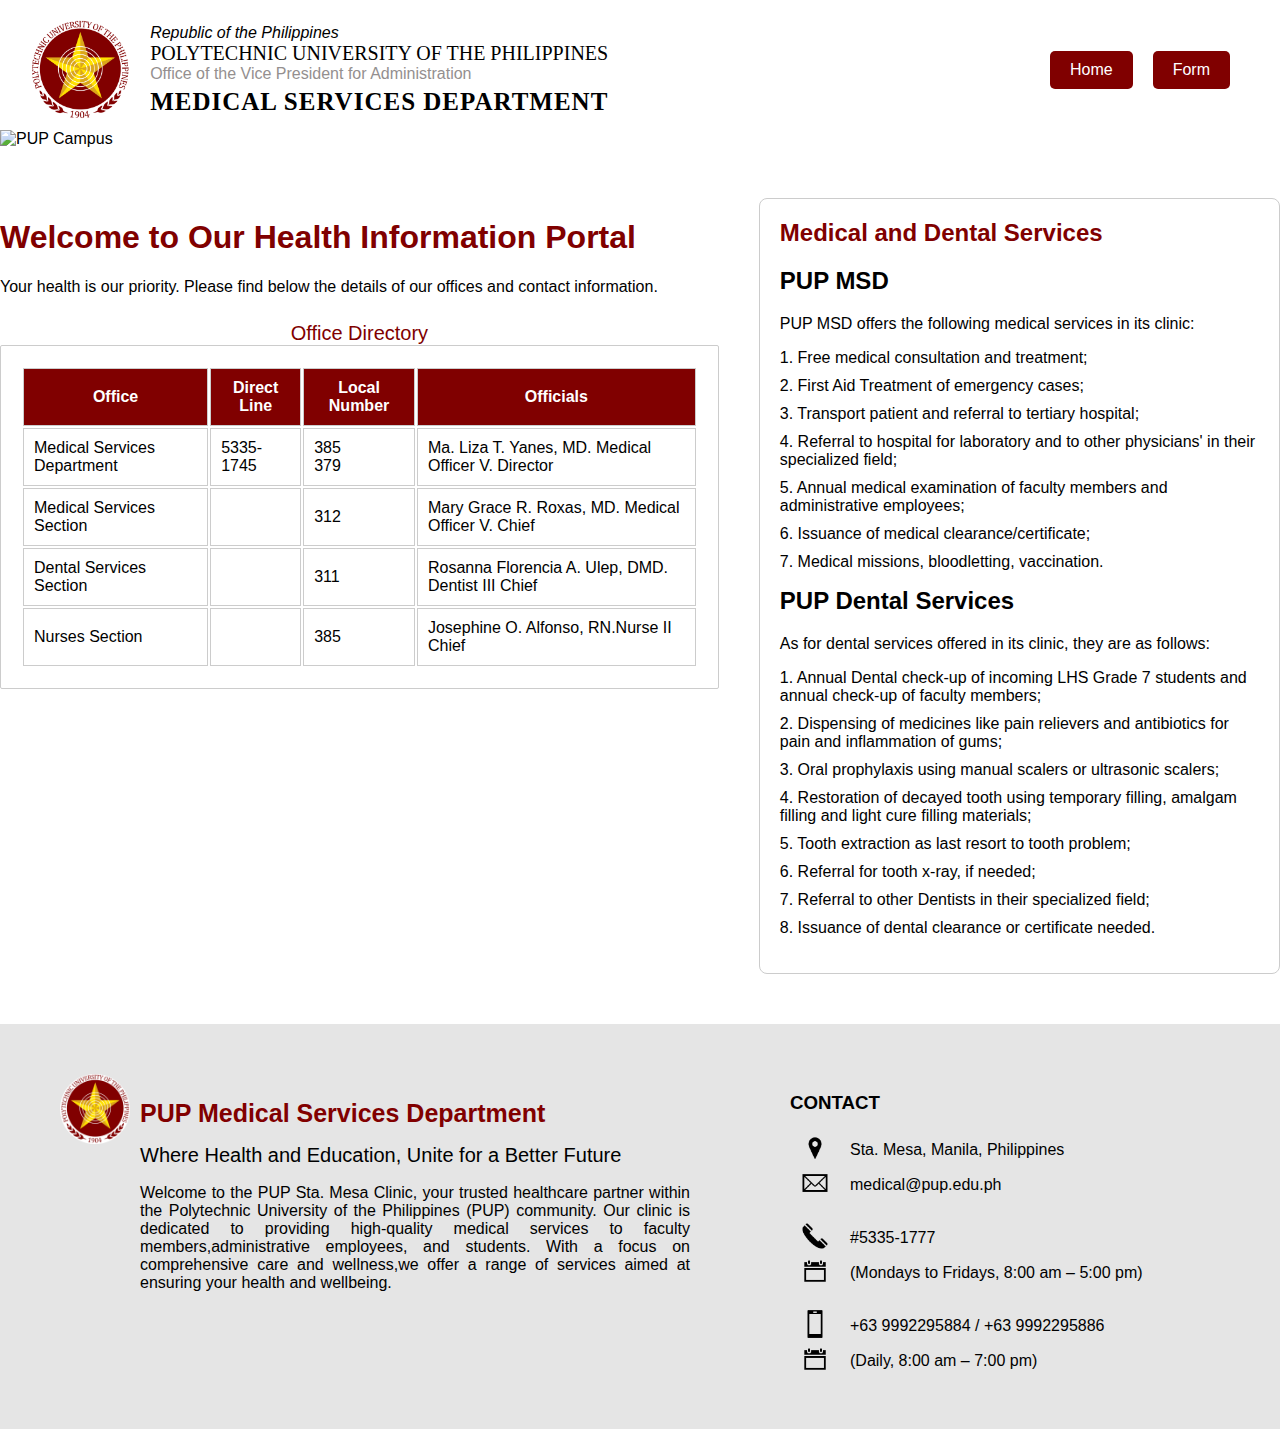
==== index.html @ 71d2881c "Update and rename landingpage.html to index.html" ====
<!DOCTYPE html>
<html lang="en">
    <head>
        <meta charset="UTF-8">
        <meta name="viewport" content="width=device-width, initial-scale=1.0">
        <title>PUP Health Information Form - Student Information</title>
        <link rel="stylesheet" href="form.css" />
    </head>
    <body>
        <header class="header">
            <img src="logo.png" alt="Logo">
            <div class="header-text">
                <h4>Republic of the Philippines</h1>
                <h2>POLYTECHNIC UNIVERSITY OF THE PHILIPPINES</h2>
                <h3>Office of the Vice President for Administration</h3>
                <h1>MEDICAL SERVICES DEPARTMENT</h2>
            </div>
            <div class="button-container">
                <button class="landing-button" onclick="location.href='landingpage.html'">Home</button>
                <button class="landing-button" onclick="location.href='form.html'">Form</button>
            </div>
        </header>
        <main class='landing'>
            <div class="pupcampus">
                <img src="pupcampus.png" alt="PUP Campus">
            </div>
            <div class="information">
                <section class="welcome-section">
                    <h1 style="color: #800000;">Welcome to Our Health Information Portal</h1>
                    <p>Your health is our priority. Please find below the details of our offices and contact information.</p>
                    
                    <table class="info-table">
                        <caption style="color: #800000;font-size: 20px; margin-top: 10px;">Office Directory</caption>
                        <tr>
                            <th>Office</th>
                            <th>Direct Line</th>
                            <th>Local Number</th>
                            <th>Officials</th>
                        </tr>
                        <tr>
                            <td>Medical Services Department</td>
                            <td>5335-1745</td>
                            <td>385<br>379</td>
                            <td>Ma. Liza T. Yanes, MD. Medical Officer V. Director</td>
                        </tr>
                        <tr>
                            <td>Medical Services Section</td>
                            <td></td>
                            <td>312</td>
                            <td>Mary Grace R. Roxas, MD. Medical Officer V. Chief</td>
                        </tr>
                        <tr>
                            <td>Dental Services Section</td>
                            <td></td>
                            <td>311</td>
                            <td>Rosanna Florencia A. Ulep, DMD. Dentist III Chief</td>
                        </tr>
                        <tr>
                            <td>Nurses Section</td>
                            <td></td>
                            <td>385</td>
                            <td>Josephine O. Alfonso, RN.Nurse II Chief</td>
                        </tr>
                        <!-- Add more rows as needed -->
                    </table>
                </section>
                <aside class="side-tab">
                    <h2 style="color: #800000;">Medical and Dental Services</h2>
                    <h2>PUP MSD</h2>
                    <p>PUP MSD offers the following medical services in its clinic:</p>
                    <ul>
                        <li>1. Free medical consultation and treatment;</li>
                        <li>2. First Aid Treatment of emergency cases;</li>
                        <li>3. Transport patient and referral to tertiary hospital;</li>
                        <li>4. Referral to hospital for laboratory and to other physicians' in their specialized field;</li>
                        <li>5. Annual medical examination of faculty members and administrative employees;</li>
                        <li>6. Issuance of medical clearance/certificate;</li>
                        <li>7. Medical missions, bloodletting, vaccination.</li>
                    </ul>

                    <h2>PUP Dental Services</h2>
                    <p>As for dental services offered in its clinic, they are as follows:</p>
                    <ul>
                        <li>1. Annual Dental check-up of incoming LHS Grade 7 students and annual check-up of faculty members;</li>
                        <li>2. Dispensing of medicines like pain relievers and antibiotics for pain and inflammation of gums;</li>
                        <li>3. Oral prophylaxis using manual scalers or ultrasonic scalers;</li>
                        <li>4. Restoration of decayed tooth using temporary filling, amalgam filling and light cure filling materials;</li>
                        <li>5. Tooth extraction as last resort to tooth problem;</li>
                        <li>6. Referral for tooth x-ray, if needed;</li>
                        <li>7. Referral to other Dentists in their specialized field;</li>
                        <li>8. Issuance of dental clearance or certificate needed.</li>
                    </ul>
                </aside>
            </div>
        </main>
        <!------ footer ------>
        <footer class="footer">
            <div class="box footer">
                <div class="box1">
                    <img src="logo.png" alt="Logo">
                </div>
                <div class="box1">
                    <h1>PUP Medical Services Department</h1>
                    <h2>Where Health and Education, Unite for a Better Future</h2>
                    <p>Welcome to the PUP Sta. Mesa Clinic, your trusted healthcare partner within the Polytechnic University of the Philippines (PUP) community.

                        Our clinic is dedicated to providing high-quality medical services to
                        faculty members,administrative employees, and students. With a focus
                        on comprehensive care and wellness,we offer a range of services aimed
                        at ensuring your health and wellbeing.</p>
                </div>
            </div>
            <div class="box">
                <h3>CONTACT</h3>
                <div class="box1 footer icon">
                    <img src="location.png" alt="Logo">
                    <h4>Sta. Mesa, Manila, Philippines</h4>
                </div>
                <div class="box1 footer icon">
                    <img src="email.png" alt="Logo">
                    <h4>medical@pup.edu.ph</h4>
                </div>
                <br>
                <div class="box1 footer icon">
                    <img src="phone.png" alt="Logo">
                    <h4>#5335-1777</h4>
                </div>
                <div class="box1 footer icon">
                    <img src="calendar.png" alt="Logo">
                    <h4>(Mondays to Fridays, 8:00 am – 5:00 pm)</h4>
                </div>
                <br>
                <div class="box1 footer icon">
                    <img src="cellphone.png" alt="Logo">
                    <h4>+63 9992295884 / +63 9992295886</h4>
                </div>
                <div class="box1 footer icon">
                    <img src="calendar.png" alt="Logo">
                    <h4>(Daily, 8:00 am – 7:00 pm)</h4>
                </div>
            </div>
        </footer>
    </body>
</html>
---- form.css ----
body {
    font-family: Arial, sans-serif;
    margin: 0;
    padding: 0;
    background-color: #e5e5e5;
}

.header {
    display: flex;
    align-items: center;
    background-color: #ffffff;
    padding: 20px;
    box-shadow: 0 10px 10px -1px rgb(179, 179, 179);
    z-index: 1000;
}

.header img {
    height: 100px;
    margin-right: 20px;
    margin-left: 10px;
}

.header-text {
    display: flex;
    flex-direction: column;
}

.header-text h1, .header-text h2, .header-text h3, .header-text h4 {
    margin: 0;
}

.header-text h1 {
    font-size: 25px;
    font-weight: bold;
    font-family: 'Times New Roman', Times, serif;
    letter-spacing: 1px;
    margin-top: 5px;
}
.header-text h2 {
    font-size: 20px;
    font-weight: normal;
    font-family: 'Times New Roman', Times, serif;
}

.header-text h3 {
    font-size: 16px;
    font-weight: normal;
    color: #948F8F;
}

.header-text h4 {
    font-size: 12;
    font-weight: normal;
    font-style: italic;
}

.container {
    display: flex;
    justify-content: center;
    align-items: center;
    padding: 2%;
    flex-direction: column;
    gap: 10px;
}

.contents {
    background-color: white;
    padding: 20px;
    border-radius: 10px;
    box-shadow: 8px 10px 13px -1px rgba(0, 0, 0, 0.1);
    width: 60%; 
}

.contents h1 {
    text-align: center;
    font-size: 150%;
    font-weight: bold;
    font-family: 'Gill Sans', 'Gill Sans MT', Calibri, 'Trebuchet MS', sans-serif;
    margin-top: 5px;
}

.contents h2 {
    font-style: oblique;
    font-family: 'Gill Sans', 'Gill Sans MT', Calibri, 'Trebuchet MS', sans-serif;
    margin-top: 5px;
    margin-left: 30px;
    font-size: 130%;
    font-weight: 900;
}

.contents h3 {
    text-align: right;
    font-size: 80%;
    margin: 0;
    margin-bottom: 5px;
    font-family: 'Courier New', Courier, monospace;
}

.note {
    font-size: 13px;
    font-weight: normal;
    font-style: italic;
    text-align: center;
    margin-top: 25px;
}

.agreement {
    font-size: 14px;
    font-weight: 600;
    font-style: italic;
    text-align: justify;
    margin-top: 25px;
    line-height: 1.5;
}

.form_container {
    width: 94%;
    margin: 0 auto;
}

.form_container h2 {
    margin-left: 0;
}

.form_container h4 {
    font-style: italic;
    font-family: 'Gill Sans', 'Gill Sans MT', Calibri, 'Trebuchet MS', sans-serif;
    font-size: 110%;
    font-weight: 600;
    margin: 0;
    margin-right: 10px;
    margin-bottom: 0;
}

.form_container h5 {
    font-size: 90%;
    font-weight: normal;
    font-style: italic;
    margin: 0;
    margin-top: 10px;
    margin-bottom: 10px;
}

.form_row {
    display: flex;
    justify-content: space-between;
    margin-bottom: 15px;
}

.form_group {
    flex: 1;
    padding: 2px;
    margin-right: 20px;
}

.form_group:last-child, .fill_in {
    margin-right: 0;
}

.form_group label {
    display: block;
    font-weight: 600;
    margin-bottom: 5px;
    font-size: 15px;
}

.form_group input, .form_group select{
    padding: 10px;
    width: 100%;
    box-sizing: border-box;
    border-radius: 5px;
    background-color: #eeecec;
    border-width: 0;
    font-size: 15px;    
}

.fg_longerinput {
    flex: 1.2;
}

.fg_shorterinput {
    flex: 0.5;
}

.first_group {
    display: flex;
    align-items: center;
    margin: none;
    margin-bottom: 10px;
}

.first_group label {
    margin-right: 10px;
    font-weight: normal;
    cursor: pointer;
}

.first_group input[type="radio"] {
    display: none;
}

.first_group input[type="radio"] + label::before {
    content: '';
    display: inline-block;
    width: 16px;
    height: 16px;
    border: 1px solid #999;
    border-radius: 50%;
    margin-right: 5px;
    vertical-align: middle;
    transition: background-color 0.3s ease;
}

.first_group h4 {
    font-style: italic;
    font-family: 'Gill Sans', 'Gill Sans MT', Calibri, 'Trebuchet MS', sans-serif;
    font-size: 110%;
    font-weight: 600;
}

.first_group input[type="radio"]:checked + label::before {
    background-color: #810000;
}

.checkbox_row {
    display: flex;
    margin-bottom: 10px;
}

.five_columns {
    justify-content: space-between;
}

.four_columns {
    flex: 0 0 25%; 
}

.checkbox_group {
    box-sizing: border-box; 
}

.checkbox_group input[type="checkbox"] {
    display: none;
}

.checkbox_group label {
    position: relative;
    padding-left: 30px;
    cursor: pointer;
    user-select: none;
    font-size: 90%;
}

.checkbox_group label:before, .checkbox_group label:after {
    content: "";
    position: absolute;
}

.checkbox_group label:before {
    width: 20px;
    height: 20px;
    left: 0;
    top: 50%;
    transform: translateY(-50%);
    background: #fff;
    border: 2px solid #ccc;
    border-radius: 4px;
}

.checkbox_group input[type="checkbox"]:checked + label:before {
    background: #810000;
    border-color: #810000;
}

.checkbox_group label:after {
    content: "";
    width: 6px;
    height: 10px;
    position: absolute;
    border: solid white;
    border-width: 0 2px 2px 0;
    left: 8px;
    top: 1px;
    opacity: 0;
    transform: rotate(45deg);
}

.checkbox_group input[type="checkbox"]:checked + label:after {
    opacity: 1;
}

.button {
    background-color: #810000;
    border-radius: 4px;
    border: none;
    color: white;
    padding: 10px 20px;
    cursor: pointer;
    font-size: 15px;
    width: 200px;
}

.button_container {
    text-align: right;
    margin-top: 20px;
    margin-bottom: 20px;
    flex: 1;
}

.buttons_row {
    display: flex;
    justify-content: space-between;
    width: 100%;
}

.prev_button {
    text-align: left;
}

.next_button {
    text-align: right;
}

.file-input-container {
    display: flex;
    align-items: center;
}

.custom-file-label {
    background-color: #810000;
    color: white;
    padding: 10px;
    font-size: 15px;
    border-radius: 5px;
    cursor: pointer;
    margin-right: 10px;
    
    text-align: center;
}
.custom-file-input {
    display: none;
   
}

.signature h2 {
    font-weight: normal;
    font-size: 120%;
    font-style: normal;
}

#file-name {
    font-size: 14px;
    color: #555;
}

#progress_bar {
    margin: 10px 0;
    padding: 3px;
    border: 1px solid #000;
    font-size: 14px;
    clear: both;
    opacity: 0;
    -moz-transition: opacity 1s linear;
    -o-transition: opacity 1s linear;
    -webkit-transition: opacity 1s linear;
}

#progress_bar.loading {
    opacity: 1.0;
}

#progress_bar .percent {
    background-color: #99ccff;
    height: auto;
    width: 0;
}

.signature-row {
    display: flex;
    flex-direction: row;
    justify-content: space-between;
    align-items: center;
}

.signature {
    display: block;
    width: 100%;
}

.centered {
    text-align: center;
}

.submit_button_container {
    text-align: center;
    margin-top: 20px;
    margin-bottom: 20px;
    flex: 1;
}

.submit label {
    font-size: 150%;
    font-weight: bold;
}

.circle {
    width: 30px;
    height: 30px;
    background-color: #B9B9B9;
    border-radius: 50%;
    margin-bottom: 20px;
}

.rectangle3 {
    background-color: rgba(255, 255, 255, 0); 
    width: 5.5%;       
    height: 25%;       
    margin-top: 1.05%;
}

.rectangle4 {
    background-color: rgba(255, 255, 255, 0);
    width: 2.5%;       
    height: 25%;       
    margin-top: 1.05%;
}

.rectangle1 {
    width: 40%;       
    height: 25%;       
    border-radius: 4px;
    background-color: #B9B9B9;
    margin-top: 1.05%;
}

.rectangle2 {
    width: 37%;       
    height: 25%;       
    border-radius: 4px;
    background-color: #B9B9B9;
    margin-top: 1.05%;
}

.progress-container {
    display: flex;
    justify-content: space-between;
    width: 50%;
    position: relative; 
    margin-top: 15px;
}

.progress-base {
    display: flex;
    justify-content: space-between;
    width: 100%;
    position: relative; 
}

.progress-overlay {
    position: absolute;
    top: 0;         
    left: 0;                   
    width: 100%;              
    height: 100%;              
    background-color: rgba(255, 255, 255, 0); 
    color: white;           
    display: flex;                
    pointer-events: none;
    justify-content: space-between;
    margin-top: 4%;
}

.progress-overlay h1 {
    font-size: 100%;
    color: #000;
    
}

.current_section {
    background-color: #810000;
}

.part2 {
    display: none;
}

.part3 {
    display: none;
}

.button:hover {
    background-color: #ab0000;
}


.confirmation_page {
    min-height: 60vh;
}

.confirmation_page h1 {
    margin-bottom: 6%;
}

.confirmation {
    display: flex;
    border: 1px solid;
    width: 70%;
    text-align: center;
    height: 200px;
    flex-direction: column;
    justify-content: center;
    align-items: center;
    margin: auto;
}

.confirmation h1 {
    margin-top: 3%;
    font-size: 200%;
    font-family: 'Gill Sans', 'Gill Sans MT', Calibri, 'Trebuchet MS', sans-serif;
}

.confirmation h2 {
    text-align: left;
    font-weight: normal;
    font-style: normal;
    font-family: 'Gill Sans', 'Gill Sans MT', Calibri, 'Trebuchet MS', sans-serif;
    margin: 0;
    margin-left: 30px;
    line-height: 1.5;
}

.confirmation a {
    color: #810000;
    text-decoration: none;
    font-weight: bold;
}

.confirmation a:hover {
    text-decoration: underline;
    color: #ab0000;
}

.centered_button{
    text-align: center;
    margin-top: 6%;
}

.centered_button button {
    font-weight: bold;
    font-size: 120%;
    padding: 15px;
    width: 25%;
}

/* Main Content Styles */
.landing {
    display: flex;
    justify-content: center;
    align-items: center;
    flex-direction: column;
    padding: 0;
    margin: 0;
    width: 100%;
    z-index: 0;
    background-color: white;
}

.information {
    margin-top: 50px; 
    display:inline-flex;
}

.pupcampus {
    width: 100%;
    margin-top: -10px;
    position: relative;
    display: inline-block;
}

.pupcampus img {
    width: 100%;
    height: auto;
    display: block;
    display: block;
}

.pupcampus .button {
    position: absolute;
    bottom: 8%;
    right: -7%;
    transform: translate(-50%, -50%);
    background-color: #ffffff; /* Button color */
    color: #810000; /* Button text color */
    border: none;
    padding: 10px 20px;
    text-align: center;
    text-decoration: none;
    display: inline-block;
    font-size: 16px;
    margin: 4px 2px;
    cursor: pointer;
    border-radius: 4px;
    font-size: 20px;
    width: 19%;
    font-weight: bold;
}

.welcome-section {
    flex: 1 75%; /* Adjusted width for main content */
    margin-right: 20px; /* Add margin between main content and sidebar */
}

.info-table {
    flex: 1 25%; /* Adjusted width for info table */
    border: 1px solid #ccc;
    border-radius: 2px;
    padding: 20px;
}

.info-table table {
    width: 100%;
    border-collapse: collapse;
    border-radius: 8px;
    overflow: hidden;
}

.info-table th,
.info-table td {
    border: 1px solid #ccc;
    padding: 10px;
    text-align: middle;
}

.info-table th {
    background-color: #800000;
    color: white;
}

/* Sidebar Styles */
.side-tab {
    flex: 1 50%; /* Fixed width for the sidebar */
    margin-left: 20px;
    padding: 20px;
    background-color: #ffffff;
    border-radius: 8px;
    border: 1px solid #ccc;
    margin-bottom: 50px;
}

.side-tab h2 {
    margin-top: 0;
}

.side-tab ul {
    list-style-type: none;
    padding: 0;
}

.side-tab li {
    margin-bottom: 10px;
}

.side-tab a {
    text-decoration: none;
    color: #007BFF;
}

.side-tab a:hover {
    text-decoration: underline;
}


/*------footer------------*/
.footer {
    background-color: #e5e5e5;
    display: flex;
    justify-content:flex-start;
}

.box {
    margin: 50px;
    text-align: left;
    max-width: 50%;
}

.box1 {
    margin: 0;
    margin-left: 10px;
    text-align: justify;
}

.box h1 {
    font-size: 25px;
    color: #810000;
    margin-top: 25px;
}

.box h2 {
    font-weight: normal;
    font-size: 20px;
    
}

.footer img {
    height: 70px;
    width: 70px;
    margin: 0;
}

.icon {
    margin-bottom: 5px;
}

.icon img {
    height: 30px;
    width: 30px;
    margin: 0;
}

.icon h4 {
    margin: 0;
    margin-top: 8px;
    margin-left: 20px;
    font-weight: normal;
}

/* Styles specifically for landing page buttons */
.header .button-container {
    display: flex;
    justify-content: flex-end; /* Aligns the buttons to the right */
    margin-left: auto; /* Pushes the buttons to the right */
    margin-right: 20px;
    margin-top: 20px;
    margin-bottom: 20px;
}

.header .landing-button {
    background-color: #800000;
    border: none;
    color: white;
    padding: 10px 20px;
    margin: 0 10px;
    border-radius: 5px;
    cursor: pointer;
    font-size: 16px;
    text-align: center;
}

.header .landing-button:hover {
    background-color: #660000;
}
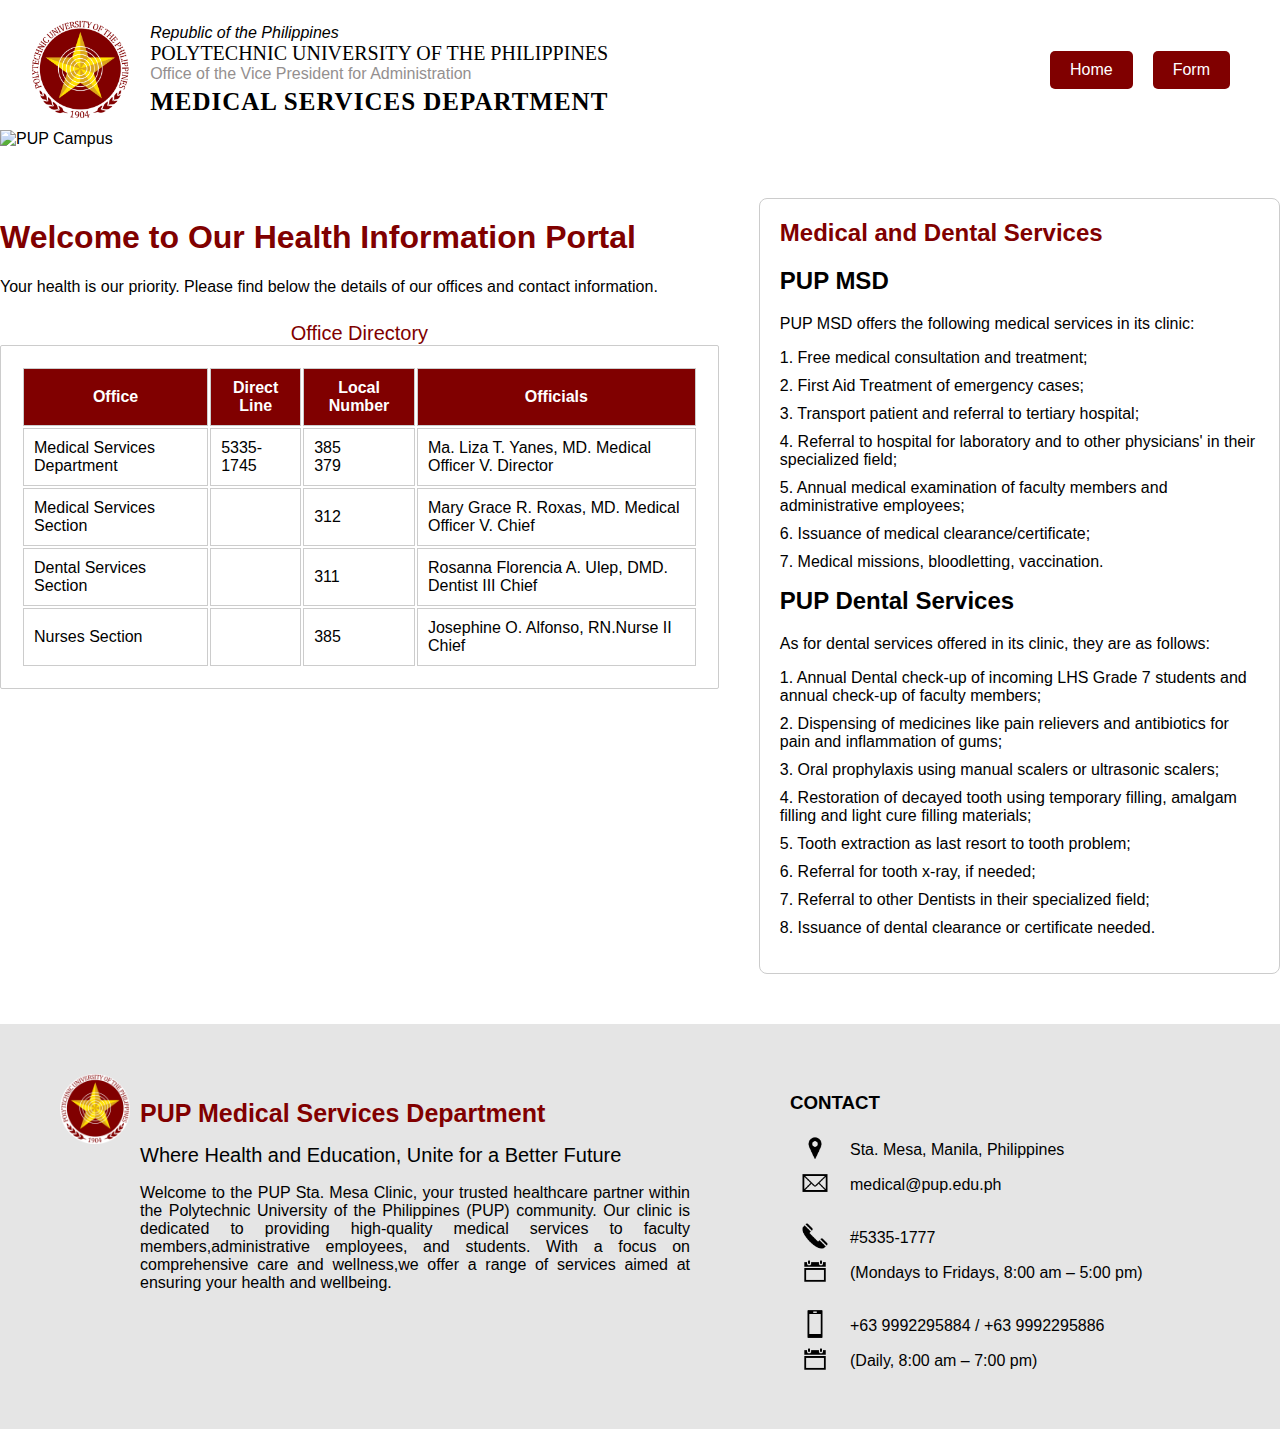
==== commit e121a2c2: "Update index.html" ====
--- a/index.html
+++ b/index.html
@@ -16,7 +16,7 @@
                 <h1>MEDICAL SERVICES DEPARTMENT</h2>
             </div>
             <div class="button-container">
-                <button class="landing-button" onclick="location.href='landingpage.html'">Home</button>
+                <button class="landing-button" onclick="location.href='index.html'">Home</button>
                 <button class="landing-button" onclick="location.href='form.html'">Form</button>
             </div>
         </header>
